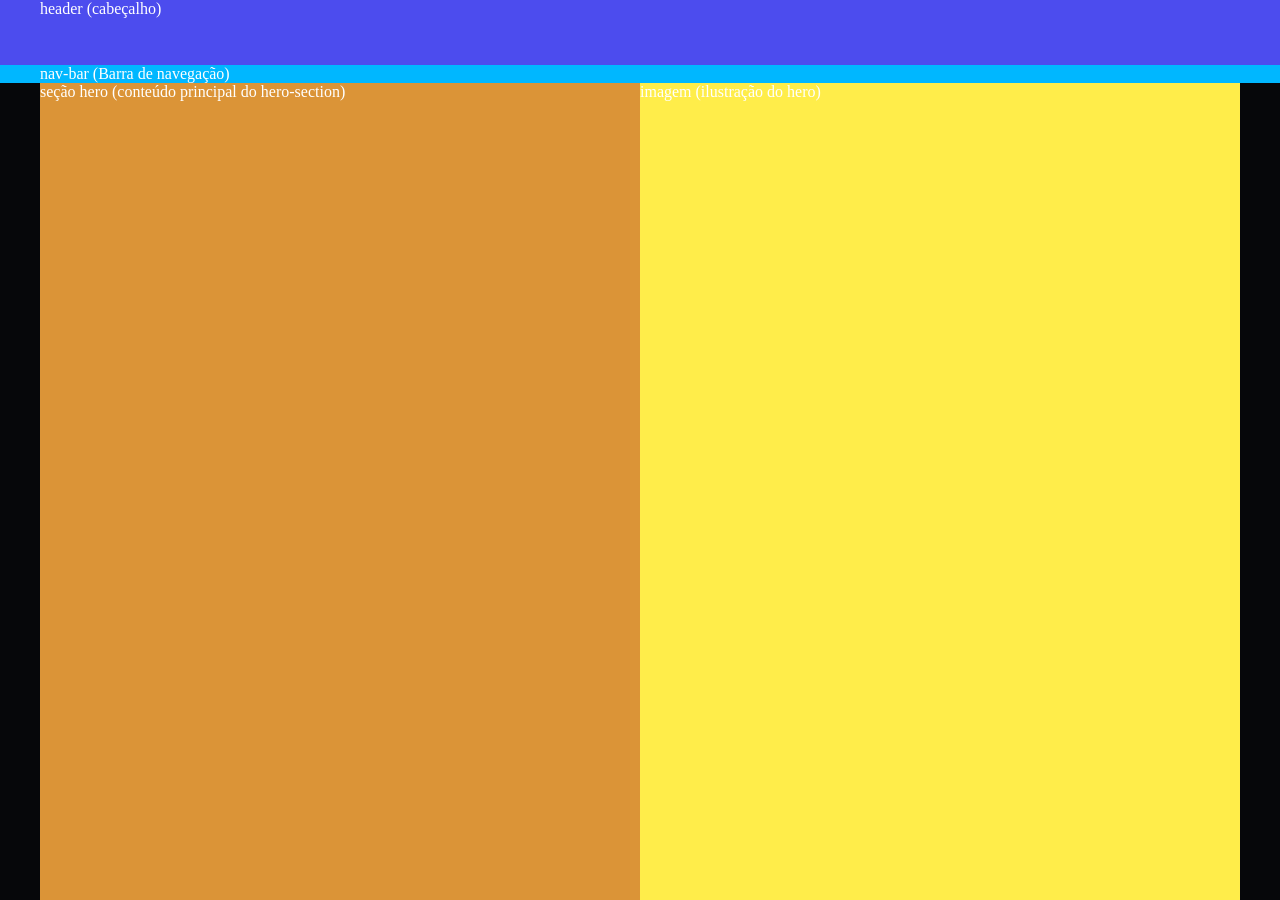
==== index.html @ e6ad8414 "Main-content finalizado, cores-padrão aplicadas, responsividade otimizada, aguardando análise." ====
<!DOCTYPE html>
<html lang="pt-BR">
<head>
    <meta charset="UTF-8">
    <meta name="viewport" content="width=device-width, initial-scale=1.0">
    <title>Labpaint - Landpage</title>

    <!-- Folhas de estilo -->
    <link rel="stylesheet" href="./estilos/estilo-global.css">
    <link rel="stylesheet" href="./estilos/landpage.css">
    <link rel="stylesheet" href="./kennedy/uiux.css">
</head>
<body>
    <!-- Container que segura as seções -->
    <div id="container">

        <!-- == Seção1  header + nav-bar + hero-section (primeira seção visível do site) == -->
        <section class="cor-fundo-escura section-pagina">
            <!--1. Cabeçalho -->
            <header>header (cabeçalho)</header>
            <!--2. Barra de navegação -->
            <nav>nav-bar (Barra de navegação)</nav>
            <!--3. Seção Hero com imagem de amostra -->
            <div id="section-hero" class="hero-centralizado">
                <div id="text-hero">seção hero (conteúdo principal do hero-section)</div>
                <div id="image-hero">imagem (ilustração do hero)</div>
            </div>
        </section>

        <!-- == Seção2 main-content == -->
        <section class="cor-fundo-clara section-pagina">
            <div class="conteudo-centralizado">
                <!-- Cards -->
                <div class="subtexto">
                    <span>- nossos produtos</span>
                    <h1>Finalizações Detalhadas</h1>
                    <p>quatro tipos de coating para o seu automóvel</p>
                </div>
                <div class="container-card">
                    <section class="card">
                        <img src="./kennedy/images/card-metalic-gloss.png" alt="Image description">
                        <strong>Gloss metálico</strong>
                        <ul>
                            <li>Ipsum dolor sit amet consecteur at disAute fugiat adipisicing.</li>
                        </ul>
                    </section>
                    <section class="card">
                        <img src="./kennedy/images/card-efeito-perolado.png" alt="Image description">
                        <strong>Efeito perolado</strong>
                        <ul>
                            <li>Ipsum dolor sit amet consecteur at disAute fugiat adipisicing.</li>
                        </ul>
                    </section>
                    <section class="card">
                        <img src="./kennedy/images/card-vanta-reluzente.png" alt="Image description">
                        <strong>Vanta reluzente</strong>
                        <ul>
                            <li>Ipsum dolor sit amet consecteur at disAute fugiat adipisicing.</li>
                        </ul>
                    </section>
                    <section class="card">
                        <img src="./kennedy/images/card-matte-liquido.png" alt="Image description">
                        <strong>Matte líquido</strong>
                        <ul>
                            <li>Ipsum dolor sit amet consecteurat disAute fugiat adipisicing.</li>
                        </ul>
                    </section>
                </div>
            </div>
        </section>

        <!-- == Seção3 main-content + footer == -->
        <section class="cor-fundo-escura section-pagina">
            <div class="conteudo-centralizado">main-content (Conteúdo principal com footer)</div>
            <footer>footer (Rodapé do site contendo as informações)</footer>
        </section>

    </div>
</body>

</html>
---- estilos/estilo-global.css ----
/* Definição padrão de comportamento de todos os elementos do site */
* {
    box-sizing: border-box;
    padding: 0px;
    margin: 0px;
    font-family: Verdana;
}

/* VARIÁVEIS GLOBAIS */
 :root {
    /* Tema escuro

    A otimizar, não tirar de comentário - Kennedy
    --cor-alternada1: #06070a;
    --cor-alternada2: #0e1116;
*/
    /* Espaçamento entre laterais da página em main-content */
    --espaco-horizontal: 40px;

    /* Duração de animação */
    --duracao-animacao: 0.3s;

    /* Temas global */
    --cor-ui: #00F0FF;
    --cor-fundo: #06070A;
    --cor-fora: #0E1116;
    --cor-card: #161A22;
    --cor-texto: #FFFFFF;
    --cor-link: #8F9CAE;
    --cor-borda: #1E242F;

    /* Tema claro */
    /* Fundo */
    /* --cor-alternada1: #d2dce7;
    --cor-alternada2: #FFFFFF;
    --cor-sombra: rgb(191, 201, 206); */
    --cor-alternada1: var(--cor-fundo);
    --cor-alternada2: var(--cor-fora);
    --cor-sombra: black;

    /* Botão e link */
    --cor-botao: var(--cor-ui);
    --cor-botao-hover: rgb(87, 170, 218);
}

/* Definições globais de body */
body {
    color: var(--cor-texto);
    background-color: var(--cor-fundo);
    display: flex;
    justify-content: center;
}
---- estilos/landpage.css ----
/* Container substitui body e tem rolagem magnética (snap) */
#container {
    height: 100vh;
    overflow-y: scroll;
    scroll-snap-type: y proximity;
}

/* Seções-página (seção1, seção2, seção3) */
.section-pagina {
    display: flex;
    flex-direction: column;
    height: 100vh;
    /* width: 100vw; Problema de rolagem horizontal*/
    scroll-snap-align: start;
}
/* Div do conteúdo principal (rosa) */
.conteudo-centralizado {
    display: flex;
    flex-direction: column;
    flex: 1;
    height: 100%;
    margin: 50px var(--espaco-horizontal); 
    /* Adicionar media query pra compensar valores fixos (antes: 100%) - Kennedy */
}

/* Cores de fundo das seções-página */
.cor-fundo-escura {
    background-color: var(--cor-fundo);
}
.cor-fundo-clara {
    background-color: var(--cor-fora);
}

/* Estilos do cabeçalho */
header {
    background-color: rgb(76, 76, 238);
    /* NÃO MODIFICAR O TAMANHO DO HEADER, JÁ ESTÁ RESPONSIVO */
    height: 6vh;
    max-height: 150px;
    min-height: 65px;
    padding: 0 var(--espaco-horizontal);
}

/* Estilos da barra de navegação */
nav {
    background-color: rgb(0, 183, 255);
    padding: 0 var(--espaco-horizontal);
}

/* Seção hero (hero-content) */
#section-hero {
    display: grid;
    grid-template-columns: 1fr 1fr;
}
/* Div do conteúdo hero */
.hero-centralizado {
    background-color: rgb(236, 160, 255);
    height: 100%;
    margin: 0 var(--espaco-horizontal);
}
#text-hero {
    background-color: rgb(219, 148, 55);
}
#image-hero {
    background-color: rgb(255, 237, 74);
}

.card ul {
    margin: 10px;
}

.subtexto span {
    color: var(--cor-ui);
}
.subtexto p {
    color: var(--cor-link);
}

/* Footer */
footer {
    background-color: rgb(59, 59, 59);
}
---- kennedy/uiux.css ----
/* Button */
.estilo-botao {
    background-color: var(--cor-botao);
    border: none;
    border-radius: 5px;
    padding: 0.5rem;
    text-decoration: none;
    color: black;

    /* Transição de Animação */
    transition: background-color var(--duracao-animacao) ease;
}
.estilo-botao:hover {
    background-color: var(--cor-botao-hover);
}

/* Card */
.container-card {
    display: flex;
    align-items: center;
    margin: auto;
    flex-direction: row;
    flex-wrap: wrap;
    width: 100%;
    justify-content: center;
}
.card {
    display: flex;
    flex-direction: column;
    border-radius: 7px;
    background-color: var(--cor-card);
    flex: 1;
    margin-inline: 10px;
    margin-block: 7px;
    box-shadow: 0 1px 10px -1px var(--cor-sombra);
    overflow: hidden;
    max-width: 35vw;
    min-width: 140px;
}
.card img {
    width: 100%;
    object-fit: cover;
}

.card strong {
    text-align: center;
    font-size: 1.5rem;
    padding: 10px;
}

.card ul {
    list-style-position: inside;
}

.card ul * {
    color: var(--cor-link);
}

/* Define responsividade para os layouts em aspecto de retrato */
@media (orientation: portrait) {
    .card {
        max-width: 40vw;
        font-size: 2cqw;
    }
    .card strong {
        font-size: 3cqw;
    }
    .card img {
        aspect-ratio: initial;
    }
}
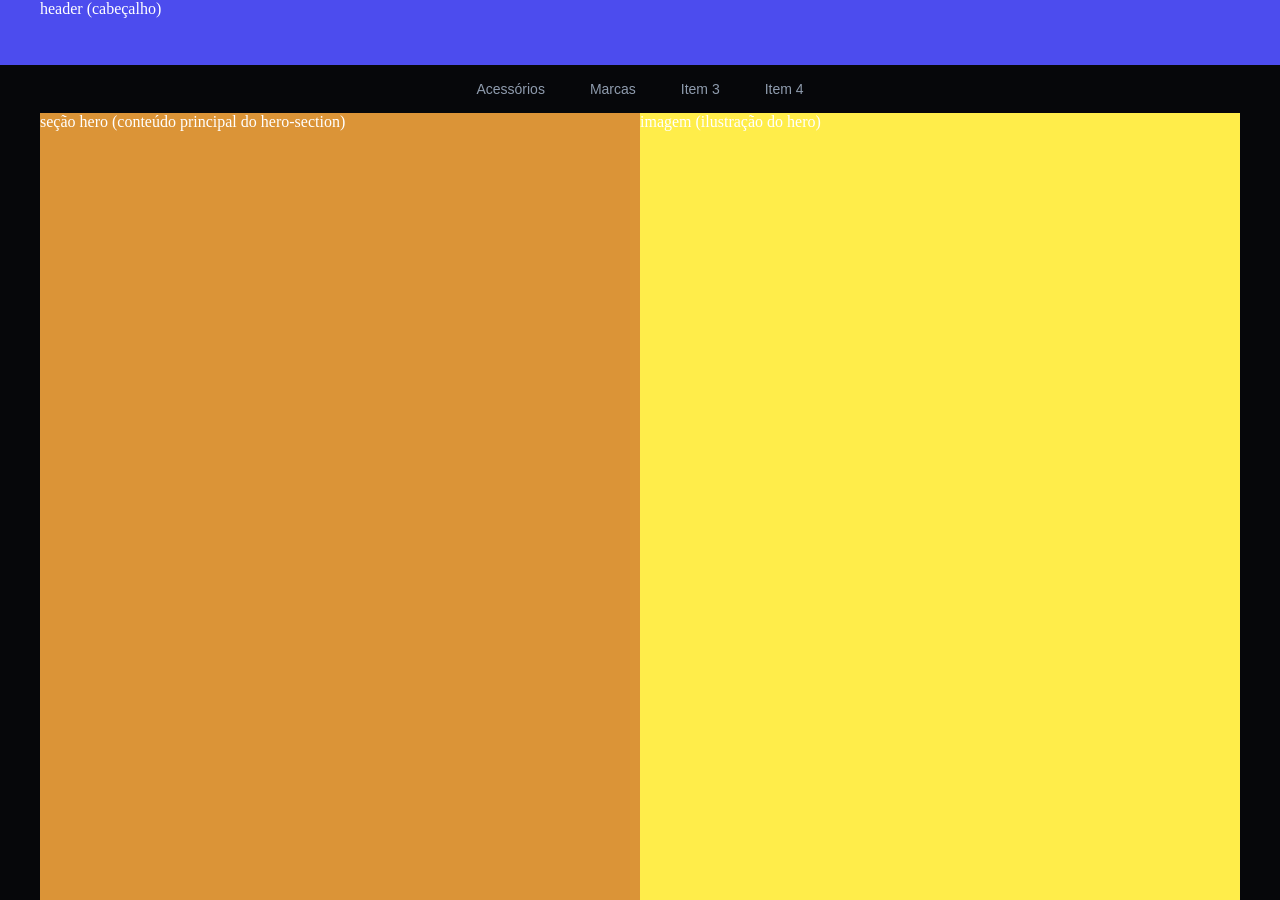
==== commit 504ddb1f: "Barra de navegação otimizada e revisada, aguardando merge" ====
--- a/index.html
+++ b/index.html
@@ -1,5 +1,6 @@
 <!DOCTYPE html>
 <html lang="pt-BR">
+
 <head>
     <meta charset="UTF-8">
     <meta name="viewport" content="width=device-width, initial-scale=1.0">
@@ -8,8 +9,36 @@
     <!-- Folhas de estilo -->
     <link rel="stylesheet" href="./estilos/estilo-global.css">
     <link rel="stylesheet" href="./estilos/landpage.css">
-    <link rel="stylesheet" href="./kennedy/uiux.css">
+    <link rel="stylesheet" href="./eduarda/style.css">
+
+    <style>
+        .container-card {
+            display: flex;
+            flex-direction: row;
+            justify-content: space-around;
+            align-items: center;
+            margin: auto;
+            background-color: blue;
+            flex-wrap: wrap;
+        }
+
+        .card {
+            display: flex;
+            flex-direction: column;
+            border-radius: 5px;
+            border: solid grey 2px;
+            background-color: burlywood;
+            flex: 1;
+            margin-inline: 5px;
+        }
+
+        .card img {
+            width: 100%;
+            object-fit: cover;
+        }
+    </style>
 </head>
+
 <body>
     <!-- Container que segura as seções -->
     <div id="container">
@@ -19,7 +48,14 @@
             <!--1. Cabeçalho -->
             <header>header (cabeçalho)</header>
             <!--2. Barra de navegação -->
-            <nav>nav-bar (Barra de navegação)</nav>
+            <nav class="barra-navegacao">
+                <ul>
+                    <li><a href="#">Acessórios</a></li>
+                    <li><a href="#">Marcas</a></li>
+                    <li><a href="#">Item 3</a></li>
+                    <li><a href="#">Item 4</a></li>
+                </ul>
+            </nav>
             <!--3. Seção Hero com imagem de amostra -->
             <div id="section-hero" class="hero-centralizado">
                 <div id="text-hero">seção hero (conteúdo principal do hero-section)</div>
@@ -32,38 +68,42 @@
             <div class="conteudo-centralizado">
                 <!-- Cards -->
                 <div class="subtexto">
-                    <span>- nossos produtos</span>
+                    <p>- nossos produtos</p>
                     <h1>Finalizações Detalhadas</h1>
-                    <p>quatro tipos de coating para o seu automóvel</p>
+                    quatro tipos de coating para o seu automóvel
                 </div>
-                <div class="container-card">
+                <div class="container-card" id="card">
                     <section class="card">
-                        <img src="./kennedy/images/card-metalic-gloss.png" alt="Image description">
-                        <strong>Gloss metálico</strong>
-                        <ul>
-                            <li>Ipsum dolor sit amet consecteur at disAute fugiat adipisicing.</li>
-                        </ul>
+                        <img src="./kennedy/images/Card_metalic-gloss.png" alt="Image description">
+                        card1
+                        <p style="margin: 20px;">
+                            Ipsum dolor sit amet consecteur at disAute fugiat adipisicing commodo mollit nisi anim
+                            voluptate eu velit.
+                        </p>
                     </section>
                     <section class="card">
-                        <img src="./kennedy/images/card-efeito-perolado.png" alt="Image description">
-                        <strong>Efeito perolado</strong>
-                        <ul>
-                            <li>Ipsum dolor sit amet consecteur at disAute fugiat adipisicing.</li>
-                        </ul>
+                        <img src="./kennedy/images/Card_metalic-gloss.png">
+                        card1
+                        <p style="margin: 20px;">
+                            Ipsum dolor sit amet consecteur at disAute fugiat adipisicing commodo mollit nisi anim
+                            voluptate eu velit.
+                        </p>
                     </section>
                     <section class="card">
-                        <img src="./kennedy/images/card-vanta-reluzente.png" alt="Image description">
-                        <strong>Vanta reluzente</strong>
-                        <ul>
-                            <li>Ipsum dolor sit amet consecteur at disAute fugiat adipisicing.</li>
-                        </ul>
+                        <img src="./kennedy/images/Card_metalic-gloss.png">
+                        card1
+                        <p style="margin: 20px;">
+                            Ipsum dolor sit amet consecteur at disAute fugiat adipisicing commodo mollit nisi anim
+                            voluptate eu velit.
+                        </p>
                     </section>
                     <section class="card">
-                        <img src="./kennedy/images/card-matte-liquido.png" alt="Image description">
-                        <strong>Matte líquido</strong>
-                        <ul>
-                            <li>Ipsum dolor sit amet consecteurat disAute fugiat adipisicing.</li>
-                        </ul>
+                        <img src="./kennedy/images/Card_metalic-gloss.png">
+                        card1
+                        <p style="margin: 20px;">
+                            Ipsum dolor sit amet consecteur at disAute fugiat adipisicing commodo mollit nisi anim
+                            voluptate eu velit.
+                        </p>
                     </section>
                 </div>
             </div>
--- a/eduarda/style.css
+++ b/eduarda/style.css
@@ -0,0 +1,34 @@
+/*OBS: Substituí todos os seletores 'nav' pela sua classe .barra-navegacao
+pois se uma página possuir mais de uma tag nav, todas irão ser afetadas pelo estilo */
+
+.barra-navegacao{
+    background-color: var(--cor-fundo);
+    padding: 15px;
+}
+
+.barra-navegacao ul{
+    display: flex;
+    justify-content: center;
+    align-items: center;
+    gap: 45px;
+    list-style: none;
+}
+
+.barra-navegacao ul li a{
+    color: var(--cor-link);
+    text-decoration: none;
+    font-size: 14px;
+    font-family: Arial, sans-serif;
+    transition: color 0.3s;
+}
+
+.barra-navegacao ul li a:hover{
+    color: var(--cor-ui);
+}
+
+@media (max-width: 600px) {
+    .barra-navegacao ul {
+        flex-wrap: wrap;
+        gap: 20px;
+    }
+}
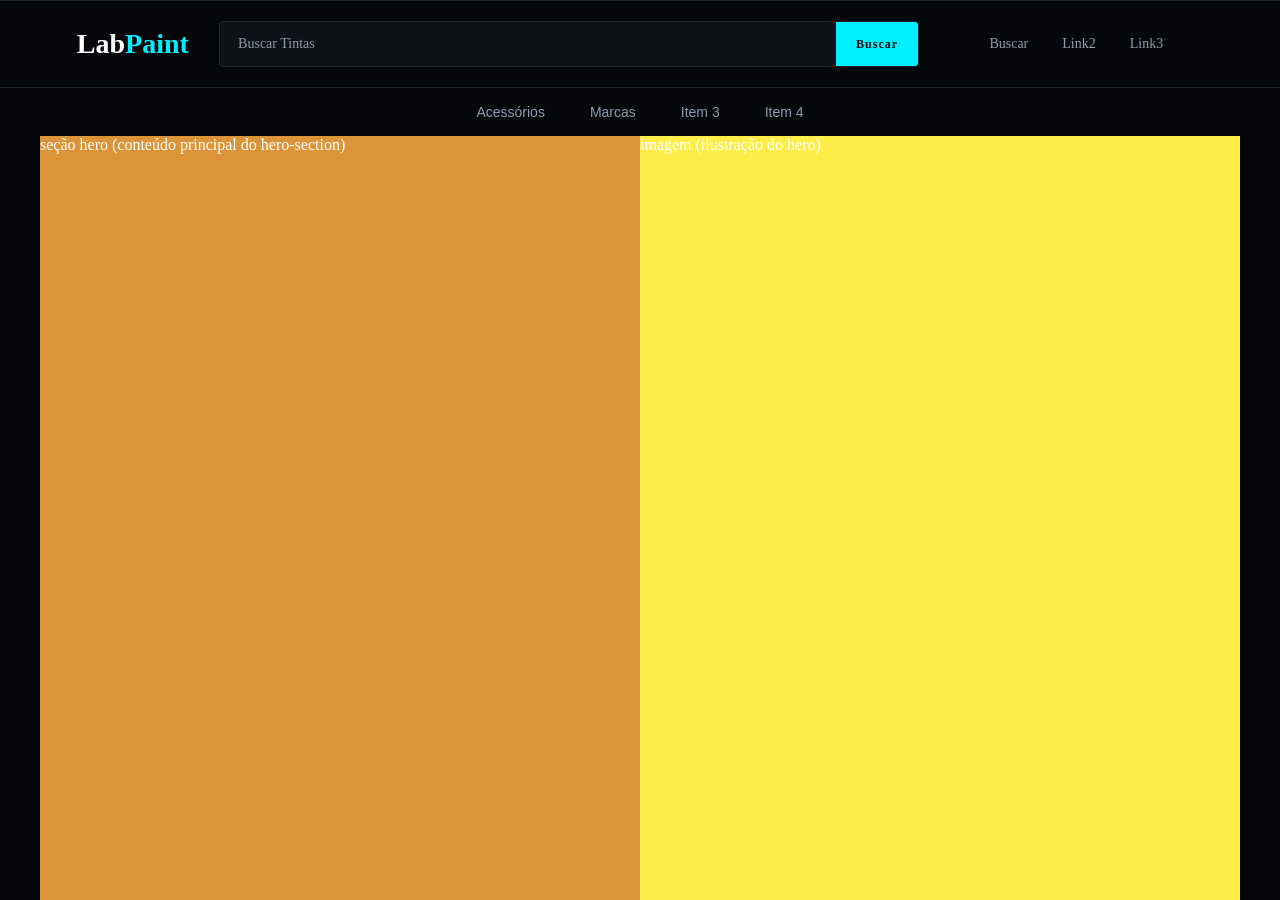
==== commit 3b8fa08e: "Header criado, corrigido com responsividade e cores padronizadas. Aguardando carrinho de compras e m" ====
--- a/index.html
+++ b/index.html
@@ -1,6 +1,5 @@
 <!DOCTYPE html>
 <html lang="pt-BR">
-
 <head>
     <meta charset="UTF-8">
     <meta name="viewport" content="width=device-width, initial-scale=1.0">
@@ -8,45 +7,48 @@
 
     <!-- Folhas de estilo -->
     <link rel="stylesheet" href="./estilos/estilo-global.css">
+    <link rel="stylesheet" href="./kennedy/uiux.css">
     <link rel="stylesheet" href="./estilos/landpage.css">
+    <link rel="stylesheet" href="./kennedy/uiux.css">
+    <link rel="stylesheet" href="./emerson/estilo.css">
     <link rel="stylesheet" href="./eduarda/style.css">
-
-    <style>
-        .container-card {
-            display: flex;
-            flex-direction: row;
-            justify-content: space-around;
-            align-items: center;
-            margin: auto;
-            background-color: blue;
-            flex-wrap: wrap;
-        }
-
-        .card {
-            display: flex;
-            flex-direction: column;
-            border-radius: 5px;
-            border: solid grey 2px;
-            background-color: burlywood;
-            flex: 1;
-            margin-inline: 5px;
-        }
-
-        .card img {
-            width: 100%;
-            object-fit: cover;
-        }
-    </style>
+    <link rel="stylesheet" href="./simone/estilo.css">
+    <link rel="stylesheet" href="./vera/style.css">
 </head>
-
 <body>
-    <!-- Container que segura as seções -->
+    <!-- Container que segura as Seções -->
     <div id="container">
 
         <!-- == Seção1  header + nav-bar + hero-section (primeira seção visível do site) == -->
         <section class="cor-fundo-escura section-pagina">
             <!--1. Cabeçalho -->
-            <header>header (cabeçalho)</header>
+            <header class="site-header">
+                <div class="logo">
+                    <h2 class="logo">Lab<span>Paint</span></h2>
+                </div>
+                <div class="contato">
+                    <p>Telefone: (81) 3444-4444</p>
+                    <p>E-mail: contato@labpaint.com.br</p>
+                </div>
+                <div class="search-container">
+                    <input
+                    type="text"
+                    class="search-input"
+                    placeholder="Buscar Tintas"
+                    >
+                    <button class="search-button">
+                    Buscar
+                    </button>
+
+                </div>
+                
+                <nav class="main-nav">
+                    
+                    <a href="#">Buscar</a>
+                    <a href="#">Link2</a>
+                    <a href="#">Link3</a>
+
+            </header>
             <!--2. Barra de navegação -->
             <nav class="barra-navegacao">
                 <ul>
@@ -68,42 +70,38 @@
             <div class="conteudo-centralizado">
                 <!-- Cards -->
                 <div class="subtexto">
-                    <p>- nossos produtos</p>
+                    <span>- nossos produtos</span>
                     <h1>Finalizações Detalhadas</h1>
-                    quatro tipos de coating para o seu automóvel
+                    <p>quatro tipos de coating para o seu automóvel</p>
                 </div>
-                <div class="container-card" id="card">
+                <div class="container-card">
                     <section class="card">
-                        <img src="./kennedy/images/Card_metalic-gloss.png" alt="Image description">
-                        card1
-                        <p style="margin: 20px;">
-                            Ipsum dolor sit amet consecteur at disAute fugiat adipisicing commodo mollit nisi anim
-                            voluptate eu velit.
-                        </p>
+                        <img src="./kennedy/images/card-metalic-gloss.png" alt="Image description">
+                        <strong>Gloss metálico</strong>
+                        <ul>
+                            <li>Ipsum dolor sit amet consecteur at disAute fugiat adipisicing.</li>
+                        </ul>
                     </section>
                     <section class="card">
-                        <img src="./kennedy/images/Card_metalic-gloss.png">
-                        card1
-                        <p style="margin: 20px;">
-                            Ipsum dolor sit amet consecteur at disAute fugiat adipisicing commodo mollit nisi anim
-                            voluptate eu velit.
-                        </p>
+                        <img src="./kennedy/images/card-efeito-perolado.png" alt="Image description">
+                        <strong>Efeito perolado</strong>
+                        <ul>
+                            <li>Ipsum dolor sit amet consecteur at disAute fugiat adipisicing.</li>
+                        </ul>
                     </section>
                     <section class="card">
-                        <img src="./kennedy/images/Card_metalic-gloss.png">
-                        card1
-                        <p style="margin: 20px;">
-                            Ipsum dolor sit amet consecteur at disAute fugiat adipisicing commodo mollit nisi anim
-                            voluptate eu velit.
-                        </p>
+                        <img src="./kennedy/images/card-vanta-reluzente.png" alt="Image description">
+                        <strong>Vanta reluzente</strong>
+                        <ul>
+                            <li>Ipsum dolor sit amet consecteur at disAute fugiat adipisicing.</li>
+                        </ul>
                     </section>
                     <section class="card">
-                        <img src="./kennedy/images/Card_metalic-gloss.png">
-                        card1
-                        <p style="margin: 20px;">
-                            Ipsum dolor sit amet consecteur at disAute fugiat adipisicing commodo mollit nisi anim
-                            voluptate eu velit.
-                        </p>
+                        <img src="./kennedy/images/card-matte-liquido.png" alt="Image description">
+                        <strong>Matte líquido</strong>
+                        <ul>
+                            <li>Ipsum dolor sit amet consecteur at disAute fugiat adipisicing.</li>
+                        </ul>
                     </section>
                 </div>
             </div>
@@ -111,8 +109,47 @@
 
         <!-- == Seção3 main-content + footer == -->
         <section class="cor-fundo-escura section-pagina">
-            <div class="conteudo-centralizado">main-content (Conteúdo principal com footer)</div>
-            <footer>footer (Rodapé do site contendo as informações)</footer>
+            <div class="conteudo-centralizado footer-content">
+                    <section class="card">
+                        <div class="footer-container">
+                            <div class="footer-col">
+                                <h2 class="logo" style="margin-bottom: 15px;">Lab<span>Paint</span></h2>
+                                <p>
+                                    Qualidade e tecnologia em tintas automotivas.
+                                    As melhores soluções para renovar e proteger
+                                    a pintura do seu veículo.
+                                </p>
+                            </div>
+
+                            <nav class="footer-col">
+                                <h3>Links rápidos</h3>
+                                <ul>
+                                    <li><a href="index.html">Início</a></li>
+                                    <li><a href="#produtos">Produtos</a></li>
+                                    <li><a href="#servicos">Serviços</a></li>
+                                    <li><a href="#contato">Contato</a></li>
+                                </ul>
+                            </nav>
+
+                            <div class="footer-col">
+                                <h3>Fale Conosco</h3>
+                                <p>Telefone: (81) 3444-4444</p>
+                                <p>E-mail: contato@labpaint.com.br</p>
+                                <p>Atendimento: Segunda a Sexta, das 8h às 18h e 
+                                    Sábado, das 8h às 13h
+                                </p>
+                            </div>
+                        </div>
+                </section>
+            </div>
+            <footer class="footer-lapbpaint">
+                <p>
+                    &copy;2026 LabPaint Tintas Automotivas.
+                </p>
+                <p>
+                    Todos os Direitos Reservados.
+                </p>
+            </footer>
         </section>
 
     </div>
--- a/estilos/estilo-global.css
+++ b/estilos/estilo-global.css
@@ -22,6 +22,7 @@
 
     /* Temas global */
     --cor-ui: #00F0FF;
+    --cor-ui-hover: #72e7fa;
     --cor-fundo: #06070A;
     --cor-fora: #0E1116;
     --cor-card: #161A22;
--- a/kennedy/uiux.css
+++ b/kennedy/uiux.css
@@ -0,0 +1,71 @@
+/* Button */
+.estilo-botao {
+    background-color: var(--cor-botao);
+    border: none;
+    border-radius: 5px;
+    padding: 0.5rem;
+    text-decoration: none;
+    color: black;
+
+    /* Transição de Animação */
+    transition: background-color var(--duracao-animacao) ease;
+}
+.estilo-botao:hover {
+    background-color: var(--cor-botao-hover);
+}
+
+/* Card */
+.container-card {
+    display: flex;
+    align-items: center;
+    margin: auto;
+    flex-direction: row;
+    flex-wrap: wrap;
+    width: 100%;
+    justify-content: center;
+}
+.card {
+    display: flex;
+    flex-direction: column;
+    border-radius: 7px;
+    background-color: var(--cor-card);
+    flex: 1;
+    margin-inline: 10px;
+    margin-block: 7px;
+    box-shadow: 0 1px 10px -1px var(--cor-sombra);
+    overflow: hidden;
+    max-width: 35vw;
+    min-width: 140px;
+}
+.card img {
+    width: 100%;
+    object-fit: cover;
+}
+
+.card strong {
+    text-align: center;
+    font-size: 1.5rem;
+    padding: 10px;
+}
+
+.card ul {
+    list-style-position: inside;
+}
+
+.card ul * {
+    color: var(--cor-link);
+}
+
+/* Define responsividade para os layouts em aspecto de retrato */
+@media (orientation: portrait) {
+    .card {
+        max-width: 40vw;
+        font-size: 2cqw;
+    }
+    .card strong {
+        font-size: 3cqw;
+    }
+    .card img {
+        aspect-ratio: initial;
+    }
+}
--- a/estilos/landpage.css
+++ b/estilos/landpage.css
@@ -43,7 +43,6 @@
 
 /* Estilos da barra de navegação */
 nav {
-    background-color: rgb(0, 183, 255);
     padding: 0 var(--espaco-horizontal);
 }
 
--- a/kennedy/uiux.css
+++ b/kennedy/uiux.css
@@ -0,0 +1,71 @@
+/* Button */
+.estilo-botao {
+    background-color: var(--cor-botao);
+    border: none;
+    border-radius: 5px;
+    padding: 0.5rem;
+    text-decoration: none;
+    color: black;
+
+    /* Transição de Animação */
+    transition: background-color var(--duracao-animacao) ease;
+}
+.estilo-botao:hover {
+    background-color: var(--cor-botao-hover);
+}
+
+/* Card */
+.container-card {
+    display: flex;
+    align-items: center;
+    margin: auto;
+    flex-direction: row;
+    flex-wrap: wrap;
+    width: 100%;
+    justify-content: center;
+}
+.card {
+    display: flex;
+    flex-direction: column;
+    border-radius: 7px;
+    background-color: var(--cor-card);
+    flex: 1;
+    margin-inline: 10px;
+    margin-block: 7px;
+    box-shadow: 0 1px 10px -1px var(--cor-sombra);
+    overflow: hidden;
+    max-width: 35vw;
+    min-width: 140px;
+}
+.card img {
+    width: 100%;
+    object-fit: cover;
+}
+
+.card strong {
+    text-align: center;
+    font-size: 1.5rem;
+    padding: 10px;
+}
+
+.card ul {
+    list-style-position: inside;
+}
+
+.card ul * {
+    color: var(--cor-link);
+}
+
+/* Define responsividade para os layouts em aspecto de retrato */
+@media (orientation: portrait) {
+    .card {
+        max-width: 40vw;
+        font-size: 2cqw;
+    }
+    .card strong {
+        font-size: 3cqw;
+    }
+    .card img {
+        aspect-ratio: initial;
+    }
+}
--- a/emerson/estilo.css
+++ b/emerson/estilo.css
@@ -0,0 +1,21 @@
+.footer-lapbpaint {
+    width: 100%;
+    min-height: 76px;
+    padding: 20px 16px;
+    display: flex;
+    flex-direction: column;
+    align-items: center;
+    justify-content: center;
+    text-align: center;
+    background-color: #101116;
+    color: #9299a8;
+    font-size: 13px;
+    line-height: 1.35;
+}
+
+@media (max-width: 600px) {
+    .footer-lapbpaint {
+        padding: 16px 10px;
+        font-size: 13px;
+    }
+}
--- a/simone/estilo.css
+++ b/simone/estilo.css
@@ -0,0 +1,69 @@
+/* Removi Body, conteudo de exemplo, e o footer que era
+trabalho de outro ramo padronizei as cores e troquei
+a classe 'footer' pra colocar tudo dentro de um card */
+
+
+/* RODAPÉ */
+.footer-content .card {
+    border-top: 3px solid var(--cor-ui);
+    max-width: initial;
+}
+
+.footer-container {
+    display: grid;
+    grid-template-columns: repeat(3, minmax(0, 1fr));
+    gap: 35px;
+    max-width: 1200px;
+    margin: 0 auto;
+    padding: 40px 20px;
+}
+
+.footer-col h3 {
+    margin: 0 0 20px;
+    color: var(--cor-ui);
+    font-size: 18px;
+}
+
+.footer-col p {
+    margin: 0 0 10px;
+    color: var(--cor-link);
+    line-height: 1.7;
+}
+
+.logo {
+    color: #ffffff;
+    font-size: 28px;
+}
+
+.logo > span {
+    color: var(--cor-ui);
+}
+
+.footer-col ul {
+    list-style: none;
+}
+
+.footer-col li {
+    margin-bottom: 12px;
+}
+
+.footer-col a {
+    color: var(--cor-link);
+    text-decoration: none;
+    transition: color 0.2s ease, padding-left 0.2s ease;
+}
+
+.footer-col a:hover,
+.footer-col a:focus-visible {
+    color: var(--cor-ui);
+    padding-left: 5px;
+}
+
+/* TABLETS E CELULARES */
+@media (max-width: 768px) {
+    .footer-container {
+        grid-template-columns: 1fr;
+        gap: 28px;
+        text-align: center;
+    }
+}
--- a/vera/style.css
+++ b/vera/style.css
@@ -0,0 +1,183 @@
+/* Modifiquei o .search-container para ocupar o espaço disponível para se adaptar à responsividade da página na versão mobile*/
+/* ==============================
+   HEADER
+============================== */
+
+.site-header {
+    width: 100%;
+    min-height: 88px;
+
+    display: flex;
+    align-items: center;
+    justify-content: space-between;
+
+    padding: 0 6%;
+
+    background: var(--cor-fundo);
+
+    border-top: 1px solid var(--cor-borda);
+    border-bottom: 1px solid var(--cor-borda);
+
+    gap: 30px;
+
+}
+
+/* ==============================
+   ESPAÇO ESQUERDO
+============================== */
+
+.header-spacer {
+    width: 150px;
+    flex-shrink: 0;
+}
+
+
+/* ==============================
+   PESQUISA
+============================== */
+
+.search-container {
+    display: flex;
+
+    width: 100%;
+    max-width: 700px;
+
+    height: 46px;
+
+    border: 1px solid var(--cor-borda);
+
+    background: var(--cor-fora);
+
+    border-radius: 4px;
+
+    overflow: hidden;
+}
+
+.search-input {
+    flex: 1;
+
+    min-width: 0;
+
+    padding: 0 18px;
+
+    border: none;
+    outline: none;
+
+    background: transparent;
+
+    color: var(--cor-texto);
+
+    font-size: 14px;
+}
+
+.search-input::placeholder {
+    color: var(--cor-link);
+}
+
+
+/* BOTÃO LUPA */
+
+.search-button {
+    width: 82px;
+
+    border: none;
+
+    background: var(--cor-ui);
+
+    color: var(--cor-fundo);
+
+    font-size: 12px;
+
+    font-weight: 800;
+
+    letter-spacing: 1px;
+
+    cursor: pointer;
+
+    transition: 0.2s ease;
+}
+
+.search-button:hover {
+    background: var(--cor-ui-hover);
+}
+
+
+/* ==============================
+   NAVEGAÇÃO
+============================== */
+
+.main-nav {
+    display: flex;
+
+    align-items: center;
+
+    gap: 34px;
+
+    white-space: nowrap;
+}
+
+.main-nav a {
+    color: var(--cor-link);
+
+    text-decoration: none;
+
+    font-size: 14px;
+
+    transition: color 0.2s ease;
+}
+
+.main-nav a:hover {
+    color: var(--cor-ui);
+}
+
+
+/* ==============================
+   CARRINHO
+============================== */
+
+.cart-button {
+    margin-left: auto;
+
+    display: flex;
+
+    align-items: center;
+    justify-content: center;
+
+    min-width: 125px;
+    height: 44px;
+
+    padding: 0 22px;
+
+    border-radius: 5px;
+
+    background: #55dff7;
+
+    color: #061014;
+
+    text-decoration: none;
+
+    font-size: 12px;
+
+    font-weight: 800;
+
+    letter-spacing: 1px;
+
+    transition: 0.2s ease;
+}
+
+.cart-button:hover {
+    background: #72e7fa;
+
+    transform: translateY(-1px);
+}
+
+@media (max-width: 1300px) {
+    .contato {
+        display: none;
+    }
+}
+@media (max-width: 800px) {
+    .main-nav {
+        display: none;
+    }
+}
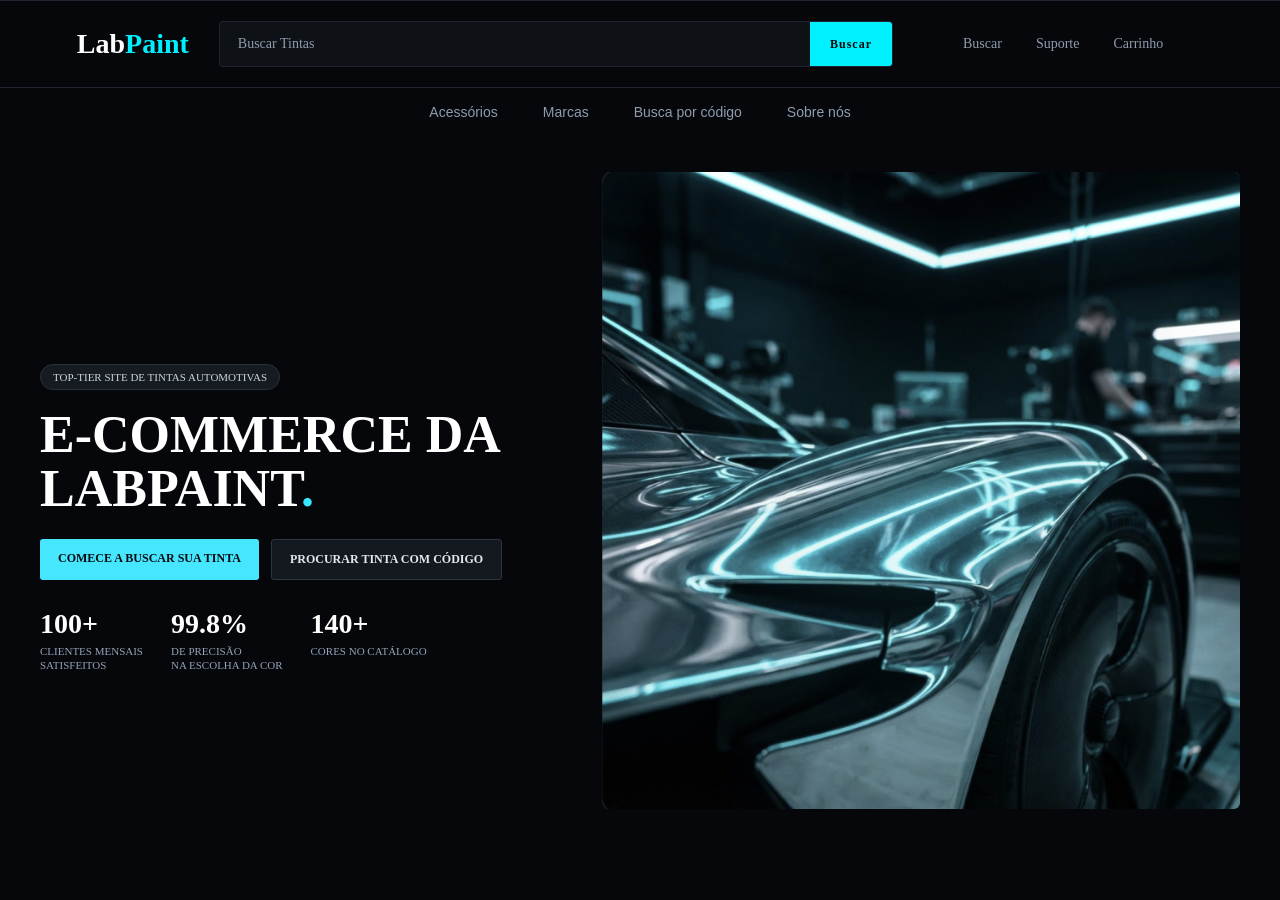
==== commit 71ca882f: "hero section terminada" ====
--- a/index.html
+++ b/index.html
@@ -45,8 +45,8 @@
                 <nav class="main-nav">
                     
                     <a href="#">Buscar</a>
-                    <a href="#">Link2</a>
-                    <a href="#">Link3</a>
+                    <a href="#">Suporte</a>
+                    <a href="#">Carrinho</a>
 
             </header>
             <!--2. Barra de navegação -->
@@ -54,14 +54,37 @@
                 <ul>
                     <li><a href="#">Acessórios</a></li>
                     <li><a href="#">Marcas</a></li>
-                    <li><a href="#">Item 3</a></li>
-                    <li><a href="#">Item 4</a></li>
+                    <li><a href="#">Busca por código</a></li>
+                    <li><a href="#">Sobre nós</a></li>
                 </ul>
             </nav>
             <!--3. Seção Hero com imagem de amostra -->
             <div id="section-hero" class="hero-centralizado">
-                <div id="text-hero">seção hero (conteúdo principal do hero-section)</div>
-                <div id="image-hero">imagem (ilustração do hero)</div>
+                <div id="text-hero">
+                    <span class="hero-badge">TOP-TIER SITE DE TINTAS AUTOMOTIVAS</span>
+                    <h1>E-COMMERCE DA<br>LABPAINT<span>.</span></h1>
+                    <div class="hero-acoes">
+                        <a href="#buscar-tintas">COMECE A BUSCAR SUA TINTA</a>
+                        <a href="#buscar-codigo">PROCURAR TINTA COM CÓDIGO</a>
+                    </div>
+                    <div class="hero-metricas">
+                        <div>
+                            <strong>100+</strong>
+                            <span>CLIENTES MENSAIS<br>SATISFEITOS</span>
+                        </div>
+                        <div>
+                            <strong>99.8%</strong>
+                            <span>DE PRECISÃO<br>NA ESCOLHA DA COR</span>
+                        </div>
+                        <div>
+                            <strong>140+</strong>
+                            <span>CORES NO CATÁLOGO</span>
+                        </div>
+                    </div>
+                </div>
+                <div id="image-hero">
+                    <img src="./kennedy/images/hero.png" alt="Pintura automotiva metálica">
+                </div>
             </div>
         </section>
 
--- a/estilos/landpage.css
+++ b/estilos/landpage.css
@@ -53,17 +53,9 @@
 }
 /* Div do conteúdo hero */
 .hero-centralizado {
-    background-color: rgb(236, 160, 255);
     height: 100%;
     margin: 0 var(--espaco-horizontal);
 }
-#text-hero {
-    background-color: rgb(219, 148, 55);
-}
-#image-hero {
-    background-color: rgb(255, 237, 74);
-}
-
 .card ul {
     margin: 10px;
 }
@@ -78,4 +70,109 @@
 /* Footer */
 footer {
     background-color: rgb(59, 59, 59);
+}
+
+/* Hero section */
+#section-hero.hero-centralizado {
+    display: flex;
+    align-items: center;
+    justify-content: center;
+    gap: 40px;
+    padding: 36px 0;
+    color: #ffffff;
+}
+
+#text-hero {
+    width: 52%;
+}
+
+.hero-badge {
+    display: inline-block;
+    padding: 6px 12px;
+    background-color: #161b22;
+    border: 1px solid #2a323d;
+    border-radius: 20px;
+    font-size: 11px;
+    color: #cbd5e1;
+}
+
+#text-hero h1 {
+    margin: 18px 0 22px;
+    font-size: 52px;
+    line-height: 1.05;
+    color: #ffffff;
+}
+
+#text-hero h1 span {
+    color: #38e8ff;
+}
+
+.hero-acoes {
+    display: flex;
+    gap: 12px;
+    margin-bottom: 28px;
+}
+
+.hero-acoes a {
+    display: inline-block;
+    padding: 12px 18px;
+    font-size: 12px;
+    font-weight: bold;
+    text-decoration: none;
+    border-radius: 3px;
+}
+
+.hero-acoes a:first-child {
+    background-color: #46e6ff;
+    color: #070b10;
+}
+
+.hero-acoes a:last-child {
+    background-color: #141920;
+    color: #e2e8f0;
+    border: 1px solid #2d3540;
+}
+
+.hero-metricas {
+    display: flex;
+    gap: 28px;
+}
+
+.hero-metricas div {
+    display: flex;
+    flex-direction: column;
+    gap: 4px;
+}
+
+.hero-metricas strong {
+    font-size: 28px;
+    color: #ffffff;
+}
+
+.hero-metricas span {
+    font-size: 11px;
+    line-height: 1.3;
+    color: #94a3b8;
+}
+
+#image-hero {
+    height: 100%;
+}
+
+#image-hero img {
+    display: block;
+    width: 100%;
+    height: auto;
+    border-radius: 6px;
+}
+
+@media (max-width: 820px) {
+    #section-hero.hero-centralizado {
+        flex-direction: column;
+    }
+
+    #text-hero,
+    #image-hero {
+        width: 100%;
+    }
 }
